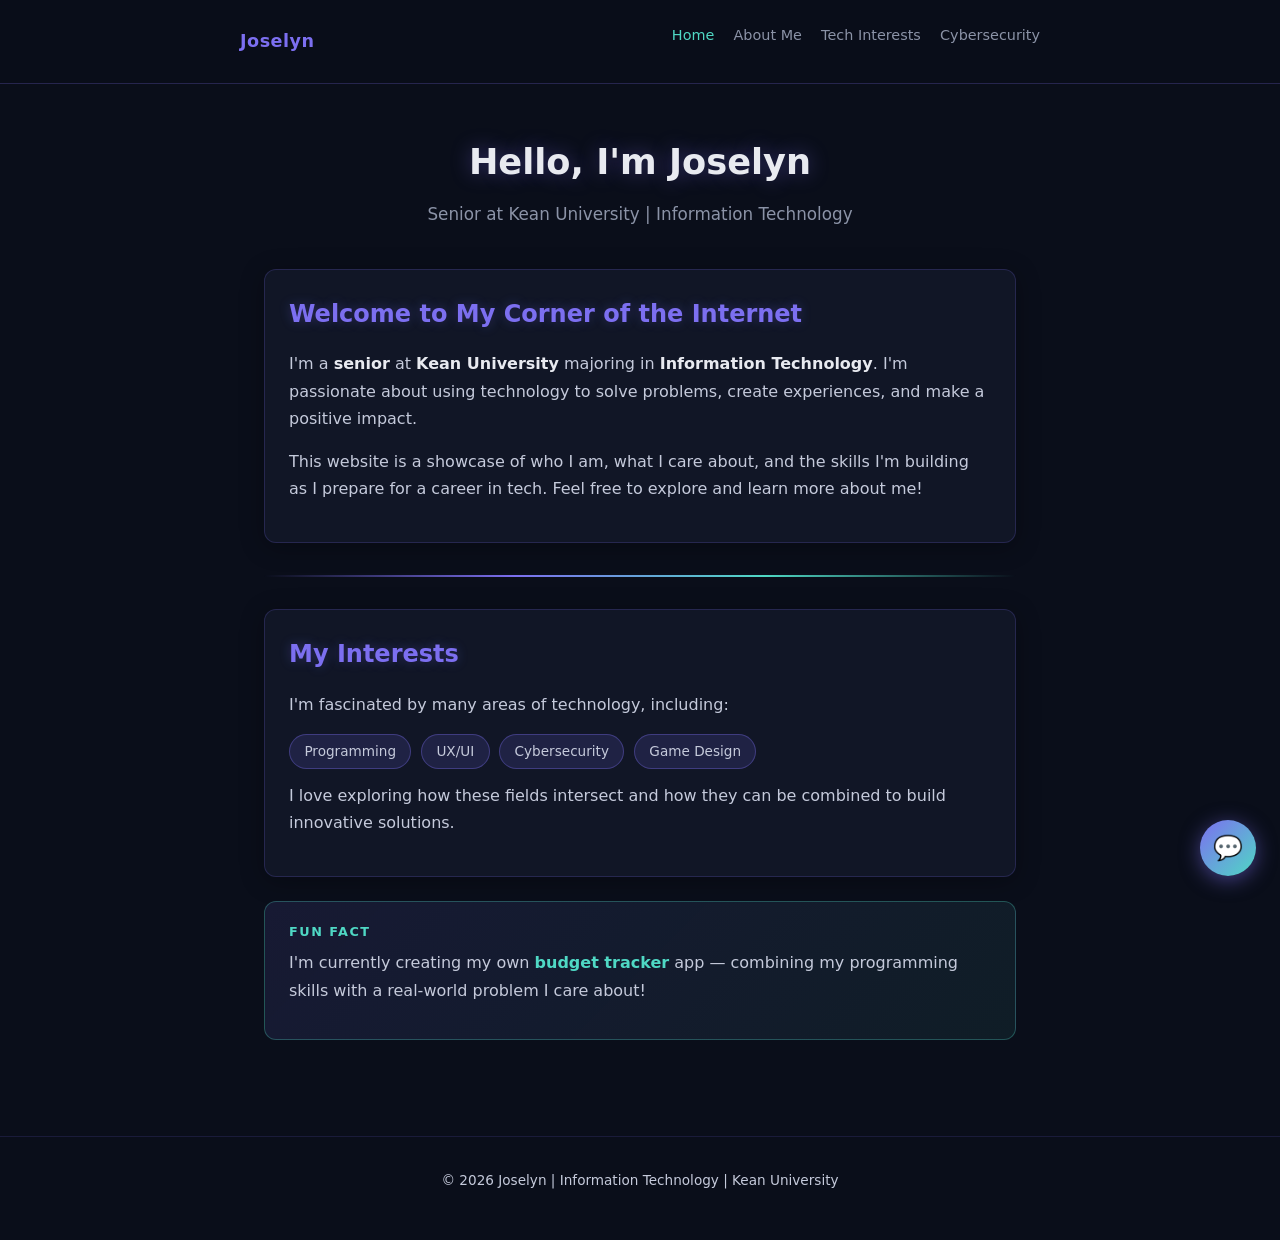
==== website/index.html @ 2ea2340b "Add cybersecurity website" ====
<!DOCTYPE html>
<html lang="en">
<head>
  <meta charset="UTF-8">
  <meta name="viewport" content="width=device-width, initial-scale=1.0">
  <title>Joselyn | Home</title>
  <link rel="stylesheet" href="styles.css">
</head>
<body>
  <div class="starfield"></div>

  <nav>
    <div class="nav-inner">
      <a href="index.html" class="nav-brand">Joselyn</a>
      <ul class="nav-links">
        <li><a href="index.html" class="active">Home</a></li>
        <li><a href="about.html">About Me</a></li>
        <li><a href="interests.html">Tech Interests</a></li>
        <li><a href="cybersecurity.html">Cybersecurity</a></li>
      </ul>
    </div>
  </nav>

  <main class="page-content">
    <div class="page-header">
      <h1>Hello, I'm Joselyn</h1>
      <p class="subtitle">Senior at Kean University | Information Technology</p>
    </div>

    <div class="card">
      <h2>Welcome to My Corner of the Internet</h2>
      <p>
        I'm a <strong>senior</strong> at <strong>Kean University</strong> majoring in
        <strong>Information Technology</strong>. I'm passionate about using technology
        to solve problems, create experiences, and make a positive impact.
      </p>
      <p>
        This website is a showcase of who I am, what I care about, and the skills I'm
        building as I prepare for a career in tech. Feel free to explore and learn more
        about me!
      </p>
    </div>

    <hr class="divider">

    <div class="card">
      <h2>My Interests</h2>
      <p>I'm fascinated by many areas of technology, including:</p>
      <ul class="tag-list">
        <li>Programming</li>
        <li>UX/UI</li>
        <li>Cybersecurity</li>
        <li>Game Design</li>
      </ul>
      <p>
        I love exploring how these fields intersect and how they can be combined to
        build innovative solutions.
      </p>
    </div>

    <div class="fun-fact">
      <div class="label">Fun Fact</div>
      <p>I'm currently creating my own <strong class="accent">budget tracker</strong> app — combining my programming skills with a real-world problem I care about!</p>
    </div>
  </main>

  <footer>
    <p>&copy; 2026 Joselyn | Information Technology | Kean University</p>
  </footer>

  <!-- Chatbox -->
  <button class="chatbox-toggle" aria-label="Open chat">💬</button>
  <div class="chatbox-panel">
    <div class="chatbox-header">
      <h3>Mission Comms</h3>
      <button class="chatbox-close" aria-label="Close chat">&times;</button>
    </div>
    <div class="chatbox-messages"></div>
    <div class="chatbox-input-area">
      <input type="text" class="chatbox-input" placeholder="Ask me something...">
      <button class="chatbox-send">Send</button>
    </div>
  </div>

  <script src="script.js"></script>
</body>
</html>
---- website/styles.css ----
/* ============================================
   Joselyn's Personal Website — Space Theme
   ============================================ */

/* --- Reset & Base --- */
*,
*::before,
*::after {
  margin: 0;
  padding: 0;
  box-sizing: border-box;
}

html {
  scroll-behavior: smooth;
}

body {
  font-family: 'Segoe UI', system-ui, -apple-system, sans-serif;
  background-color: #0a0e1a;
  color: #e8eaf0;
  line-height: 1.7;
  min-height: 100vh;
  overflow-x: hidden;
}

/* --- Starfield Background --- */
.starfield {
  position: fixed;
  top: 0;
  left: 0;
  width: 100%;
  height: 100%;
  pointer-events: none;
  z-index: 0;
}

.star {
  position: absolute;
  background: #fff;
  border-radius: 50%;
  animation: twinkle var(--duration) ease-in-out infinite;
  opacity: 0;
}

@keyframes twinkle {
  0%, 100% { opacity: 0; }
  50% { opacity: var(--opacity); }
}

/* --- Main Content Wrapper --- */
.page-content {
  position: relative;
  z-index: 1;
  max-width: 800px;
  margin: 0 auto;
  padding: 2rem 1.5rem 6rem;
}

/* --- Navigation --- */
nav {
  position: sticky;
  top: 0;
  z-index: 100;
  background: rgba(10, 14, 26, 0.92);
  backdrop-filter: blur(12px);
  border-bottom: 1px solid rgba(124, 111, 240, 0.25);
  padding: 0.8rem 1.5rem;
}

nav .nav-inner {
  max-width: 800px;
  margin: 0 auto;
  display: flex;
  align-items: center;
  justify-content: space-between;
  flex-wrap: wrap;
  gap: 0.5rem;
}

nav .nav-brand {
  font-weight: 700;
  font-size: 1.1rem;
  color: #7c6ff0;
  text-decoration: none;
  letter-spacing: 0.5px;
}

nav .nav-links {
  display: flex;
  gap: 1.2rem;
  list-style: none;
  flex-wrap: wrap;
}

nav .nav-links a {
  color: #8b93a7;
  text-decoration: none;
  font-size: 0.9rem;
  transition: color 0.2s ease;
}

nav .nav-links a:hover,
nav .nav-links a.active {
  color: #4fd8c4;
}

/* --- Headings --- */
h1 {
  font-size: 2.2rem;
  font-weight: 700;
  margin-bottom: 0.5rem;
  color: #e8eaf0;
  text-shadow: 0 0 20px rgba(124, 111, 240, 0.4);
}

h2 {
  font-size: 1.5rem;
  font-weight: 600;
  margin-bottom: 1rem;
  color: #7c6ff0;
  text-shadow: 0 0 12px rgba(124, 111, 240, 0.3);
}

h3 {
  font-size: 1.15rem;
  font-weight: 600;
  margin-bottom: 0.5rem;
  color: #4fd8c4;
}

/* --- Section Cards --- */
.card {
  background: rgba(20, 27, 45, 0.7);
  border: 1px solid rgba(124, 111, 240, 0.2);
  border-radius: 12px;
  padding: 1.5rem;
  margin-bottom: 1.5rem;
  box-shadow: 0 4px 24px rgba(0, 0, 0, 0.3);
  transition: border-color 0.3s ease, box-shadow 0.3s ease;
}

.card:hover {
  border-color: rgba(124, 111, 240, 0.45);
  box-shadow: 0 4px 32px rgba(124, 111, 240, 0.12);
}

/* --- Accent Divider --- */
.divider {
  height: 2px;
  background: linear-gradient(90deg, transparent, #7c6ff0, #4fd8c4, transparent);
  border: none;
  margin: 2rem 0;
}

/* --- Paragraphs & Text --- */
p {
  margin-bottom: 1rem;
  color: #c5cadb;
}

strong {
  color: #e8eaf0;
}

.accent {
  color: #4fd8c4;
}

.muted {
  color: #8b93a7;
}

/* --- Lists --- */
ul, ol {
  margin: 0.5rem 0 1rem 1.5rem;
  color: #c5cadb;
}

li {
  margin-bottom: 0.4rem;
}

li::marker {
  color: #7c6ff0;
}

/* --- Interest Tags --- */
.tag-list {
  display: flex;
  flex-wrap: wrap;
  gap: 0.6rem;
  list-style: none;
  margin: 0.8rem 0;
}

.tag-list li {
  background: rgba(124, 111, 240, 0.15);
  border: 1px solid rgba(124, 111, 240, 0.35);
  border-radius: 20px;
  padding: 0.3rem 0.9rem;
  font-size: 0.85rem;
  color: #c5cadb;
  margin: 0;
}

/* --- Q&A Blocks --- */
.qa-block {
  margin-bottom: 1.5rem;
}

.qa-block .question {
  font-weight: 600;
  color: #4fd8c4;
  margin-bottom: 0.4rem;
  font-size: 1.05rem;
}

.qa-block .answer {
  color: #c5cadb;
  padding-left: 1rem;
  border-left: 3px solid rgba(124, 111, 240, 0.4);
}

/* --- Fun Fact Highlight --- */
.fun-fact {
  background: linear-gradient(135deg, rgba(124, 111, 240, 0.12), rgba(79, 216, 196, 0.08));
  border: 1px solid rgba(79, 216, 196, 0.3);
  border-radius: 12px;
  padding: 1.2rem 1.5rem;
  margin-top: 1.5rem;
}

.fun-fact .label {
  font-size: 0.8rem;
  text-transform: uppercase;
  letter-spacing: 1.5px;
  color: #4fd8c4;
  margin-bottom: 0.4rem;
  font-weight: 600;
}

/* --- Page Header --- */
.page-header {
  text-align: center;
  margin-bottom: 2.5rem;
  padding-top: 1rem;
}

.page-header .subtitle {
  color: #8b93a7;
  font-size: 1.05rem;
}

/* --- Footer --- */
footer {
  position: relative;
  z-index: 1;
  text-align: center;
  padding: 2rem 1rem;
  color: #8b93a7;
  font-size: 0.85rem;
  border-top: 1px solid rgba(124, 111, 240, 0.15);
}

/* --- Chatbox --- */
.chatbox-toggle {
  position: fixed;
  bottom: 1.5rem;
  right: 1.5rem;
  z-index: 200;
  width: 56px;
  height: 56px;
  border-radius: 50%;
  border: none;
  background: linear-gradient(135deg, #7c6ff0, #4fd8c4);
  color: #fff;
  font-size: 1.5rem;
  cursor: pointer;
  box-shadow: 0 4px 20px rgba(124, 111, 240, 0.5);
  transition: transform 0.2s ease, box-shadow 0.2s ease;
  display: flex;
  align-items: center;
  justify-content: center;
}

.chatbox-toggle:hover {
  transform: scale(1.08);
  box-shadow: 0 6px 28px rgba(124, 111, 240, 0.7);
}

.chatbox-panel {
  position: fixed;
  bottom: 5.5rem;
  right: 1.5rem;
  z-index: 200;
  width: 340px;
  max-width: calc(100vw - 3rem);
  height: 420px;
  max-height: calc(100vh - 8rem);
  background: rgba(20, 27, 45, 0.97);
  border: 1px solid rgba(124, 111, 240, 0.35);
  border-radius: 16px;
  box-shadow: 0 8px 40px rgba(0, 0, 0, 0.6);
  display: flex;
  flex-direction: column;
  overflow: hidden;
  transform: translateY(20px);
  opacity: 0;
  pointer-events: none;
  transition: transform 0.3s ease, opacity 0.3s ease;
}

.chatbox-panel.open {
  transform: translateY(0);
  opacity: 1;
  pointer-events: all;
}

.chatbox-header {
  padding: 0.9rem 1.2rem;
  background: rgba(124, 111, 240, 0.12);
  border-bottom: 1px solid rgba(124, 111, 240, 0.25);
  display: flex;
  align-items: center;
  justify-content: space-between;
}

.chatbox-header h3 {
  margin: 0;
  font-size: 1rem;
  color: #4fd8c4;
}

.chatbox-close {
  background: none;
  border: none;
  color: #8b93a7;
  font-size: 1.3rem;
  cursor: pointer;
  padding: 0;
  line-height: 1;
  transition: color 0.2s;
}

.chatbox-close:hover {
  color: #e8eaf0;
}

.chatbox-messages {
  flex: 1;
  overflow-y: auto;
  padding: 1rem;
  display: flex;
  flex-direction: column;
  gap: 0.6rem;
}

.chatbox-messages::-webkit-scrollbar {
  width: 6px;
}

.chatbox-messages::-webkit-scrollbar-track {
  background: transparent;
}

.chatbox-messages::-webkit-scrollbar-thumb {
  background: rgba(124, 111, 240, 0.3);
  border-radius: 3px;
}

.chat-msg {
  max-width: 85%;
  padding: 0.6rem 0.9rem;
  border-radius: 12px;
  font-size: 0.88rem;
  line-height: 1.5;
  word-wrap: break-word;
}

.chat-msg.bot {
  background: rgba(124, 111, 240, 0.15);
  border: 1px solid rgba(124, 111, 240, 0.25);
  color: #d5d0f5;
  align-self: flex-start;
  border-bottom-left-radius: 4px;
}

.chat-msg.user {
  background: rgba(79, 216, 196, 0.12);
  border: 1px solid rgba(79, 216, 196, 0.25);
  color: #c5f0ea;
  align-self: flex-end;
  border-bottom-right-radius: 4px;
}

.chatbox-input-area {
  display: flex;
  border-top: 1px solid rgba(124, 111, 240, 0.2);
  padding: 0.7rem;
  gap: 0.5rem;
}

.chatbox-input {
  flex: 1;
  background: rgba(10, 14, 26, 0.6);
  border: 1px solid rgba(124, 111, 240, 0.25);
  border-radius: 8px;
  padding: 0.5rem 0.8rem;
  color: #e8eaf0;
  font-size: 0.88rem;
  outline: none;
  font-family: inherit;
}

.chatbox-input:focus {
  border-color: #4fd8c4;
}

.chatbox-input::placeholder {
  color: #8b93a7;
}

.chatbox-send {
  background: linear-gradient(135deg, #7c6ff0, #4fd8c4);
  border: none;
  border-radius: 8px;
  padding: 0.5rem 0.9rem;
  color: #fff;
  font-size: 0.85rem;
  cursor: pointer;
  transition: opacity 0.2s;
  font-weight: 600;
}

.chatbox-send:hover {
  opacity: 0.85;
}

/* --- Responsive --- */
@media (max-width: 600px) {
  h1 { font-size: 1.7rem; }
  h2 { font-size: 1.3rem; }

  nav .nav-inner {
    flex-direction: column;
    align-items: flex-start;
  }

  .chatbox-panel {
    width: calc(100vw - 2rem);
    right: 1rem;
    bottom: 5rem;
  }

  .page-content {
    padding: 1.5rem 1rem 5rem;
  }
}
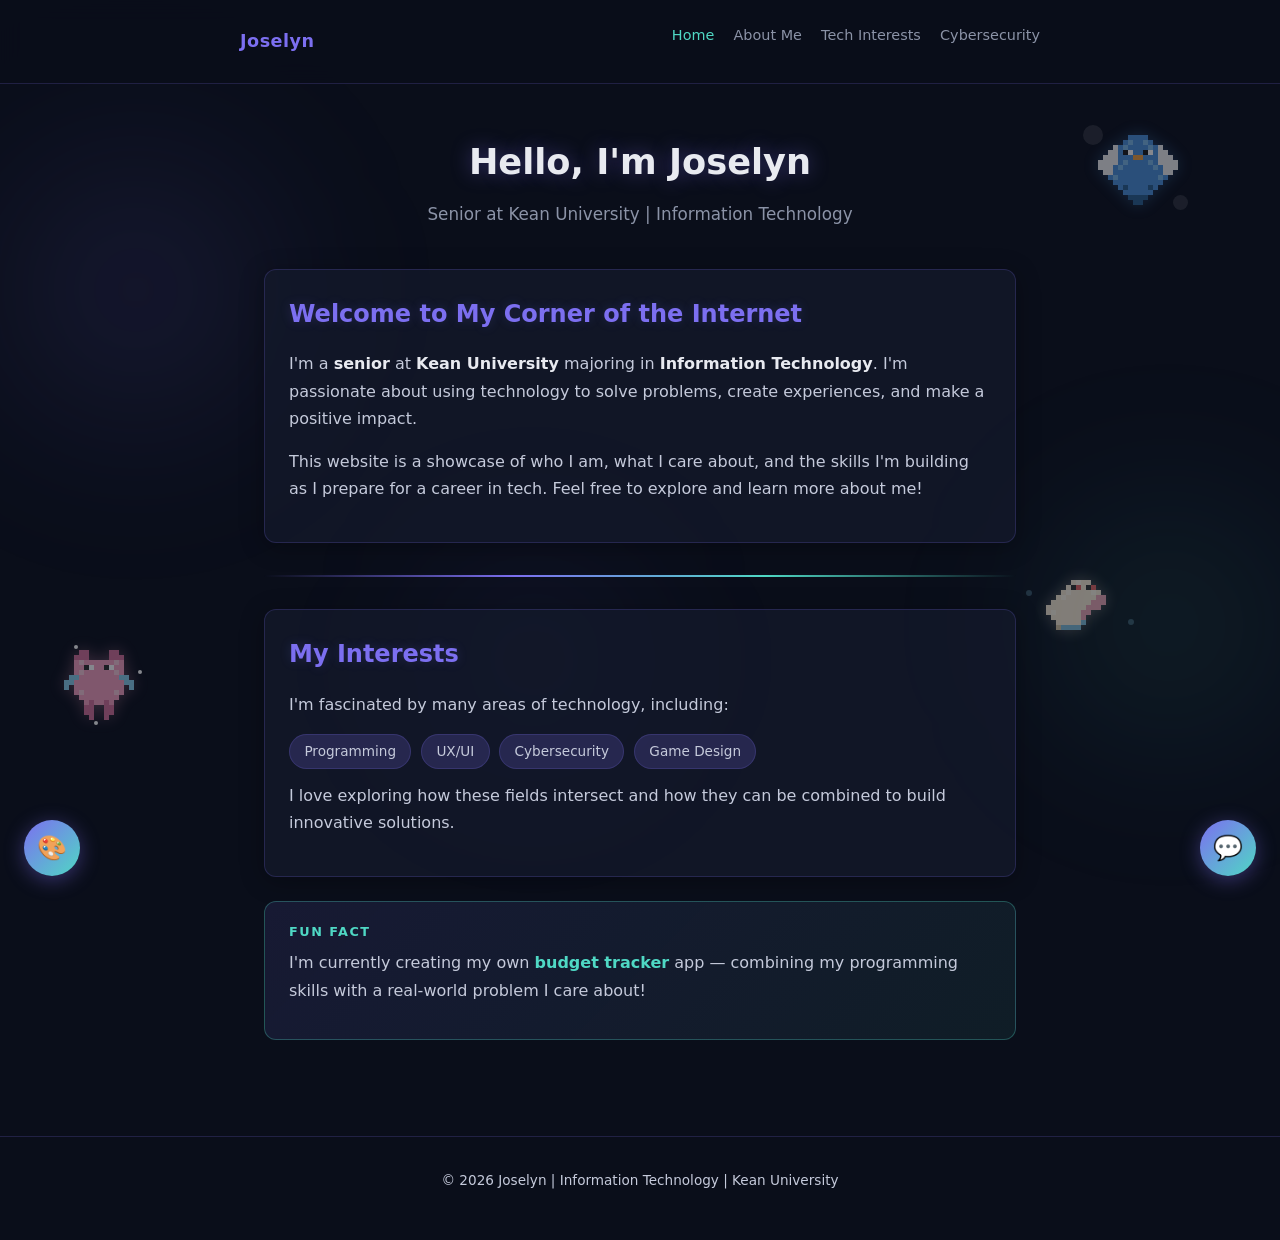
==== commit 593cfa89: "Update website design and organize project files" ====
--- a/website/index.html
+++ b/website/index.html
@@ -6,8 +6,186 @@
   <title>Joselyn | Home</title>
   <link rel="stylesheet" href="styles.css">
 </head>
-<body>
+<body data-theme="purple">
   <div class="starfield"></div>
+
+  <!-- Nebula clouds -->
+  <div class="nebula nebula-1"></div>
+  <div class="nebula nebula-2"></div>
+  <div class="nebula nebula-3"></div>
+
+  <!-- Pixel Pokemon -->
+  <div class="pokemon-container pokemon-altaria">
+    <svg viewBox="0 0 16 14" xmlns="http://www.w3.org/2000/svg">
+      <!-- Row 0: head top -->
+      <rect x="6" y="0" width="4" height="1" fill="#4A90D9"/>
+      <!-- Row 1: head -->
+      <rect x="5" y="1" width="6" height="1" fill="#4A90D9"/>
+      <rect x="6" y="1" width="1" height="1" fill="#7AB8E8"/>
+      <rect x="9" y="1" width="1" height="1" fill="#7AB8E8"/>
+      <!-- Row 2: head + cloud wings start -->
+      <rect x="4" y="2" width="8" height="1" fill="#4A90D9"/>
+      <rect x="5" y="2" width="1" height="1" fill="#7AB8E8"/>
+      <rect x="10" y="2" width="1" height="1" fill="#7AB8E8"/>
+      <rect x="3" y="2" width="1" height="1" fill="#F0F0F0"/>
+      <rect x="12" y="2" width="1" height="1" fill="#F0F0F0"/>
+      <!-- Row 3: eyes + cloud wings -->
+      <rect x="2" y="3" width="2" height="1" fill="#F0F0F0"/>
+      <rect x="4" y="3" width="8" height="1" fill="#4A90D9"/>
+      <rect x="5" y="3" width="1" height="1" fill="#1A1A1A"/>
+      <rect x="6" y="3" width="1" height="1" fill="#FFFFFF"/>
+      <rect x="9" y="3" width="1" height="1" fill="#1A1A1A"/>
+      <rect x="10" y="3" width="1" height="1" fill="#FFFFFF"/>
+      <rect x="12" y="3" width="2" height="1" fill="#F0F0F0"/>
+      <!-- Row 4: beak + cloud wings -->
+      <rect x="1" y="4" width="3" height="1" fill="#F0F0F0"/>
+      <rect x="4" y="4" width="8" height="1" fill="#4A90D9"/>
+      <rect x="7" y="4" width="2" height="1" fill="#F0A040"/>
+      <rect x="12" y="4" width="3" height="1" fill="#F0F0F0"/>
+      <!-- Row 5: cloud wings + body -->
+      <rect x="0" y="5" width="4" height="1" fill="#F0F0F0"/>
+      <rect x="4" y="5" width="8" height="1" fill="#4A90D9"/>
+      <rect x="5" y="5" width="1" height="1" fill="#7AB8E8"/>
+      <rect x="10" y="5" width="1" height="1" fill="#7AB8E8"/>
+      <rect x="12" y="5" width="4" height="1" fill="#F0F0F0"/>
+      <!-- Row 6: cloud wings + body -->
+      <rect x="0" y="6" width="3" height="1" fill="#F0F0F0"/>
+      <rect x="3" y="6" width="10" height="1" fill="#4A90D9"/>
+      <rect x="4" y="6" width="1" height="1" fill="#7AB8E8"/>
+      <rect x="11" y="6" width="1" height="1" fill="#7AB8E8"/>
+      <rect x="13" y="6" width="3" height="1" fill="#F0F0F0"/>
+      <!-- Row 7: cloud wings + body -->
+      <rect x="1" y="7" width="2" height="1" fill="#F0F0F0"/>
+      <rect x="3" y="7" width="10" height="1" fill="#4A90D9"/>
+      <rect x="13" y="7" width="2" height="1" fill="#F0F0F0"/>
+      <!-- Row 8: body -->
+      <rect x="2" y="8" width="12" height="1" fill="#4A90D9"/>
+      <rect x="3" y="8" width="1" height="1" fill="#7AB8E8"/>
+      <rect x="12" y="8" width="1" height="1" fill="#7AB8E8"/>
+      <!-- Row 9: body -->
+      <rect x="3" y="9" width="10" height="1" fill="#4A90D9"/>
+      <!-- Row 10: body -->
+      <rect x="4" y="10" width="8" height="1" fill="#4A90D9"/>
+      <rect x="5" y="10" width="1" height="1" fill="#2A6090"/>
+      <rect x="10" y="10" width="1" height="1" fill="#2A6090"/>
+      <!-- Row 11: tail -->
+      <rect x="5" y="11" width="6" height="1" fill="#4A90D9"/>
+      <!-- Row 12: tail -->
+      <rect x="6" y="12" width="4" height="1" fill="#2A6090"/>
+      <!-- Row 13: tail tip -->
+      <rect x="7" y="13" width="2" height="1" fill="#2A6090"/>
+    </svg>
+    <div class="cloud-puff cloud-puff-1"></div>
+    <div class="cloud-puff cloud-puff-2"></div>
+  </div>
+
+  <div class="pokemon-container pokemon-sylveon">
+    <svg viewBox="0 0 14 14" xmlns="http://www.w3.org/2000/svg">
+      <!-- Row 0: ears -->
+      <rect x="3" y="0" width="2" height="1" fill="#D4709A"/>
+      <rect x="9" y="0" width="2" height="1" fill="#D4709A"/>
+      <!-- Row 1: ears -->
+      <rect x="2" y="1" width="3" height="1" fill="#D4709A"/>
+      <rect x="9" y="1" width="3" height="1" fill="#D4709A"/>
+      <!-- Row 2: head -->
+      <rect x="2" y="2" width="10" height="1" fill="#F5A0C0"/>
+      <rect x="3" y="2" width="1" height="1" fill="#F8C8D8"/>
+      <rect x="10" y="2" width="1" height="1" fill="#F8C8D8"/>
+      <!-- Row 3: head + eyes -->
+      <rect x="2" y="3" width="10" height="1" fill="#F5A0C0"/>
+      <rect x="4" y="3" width="1" height="1" fill="#2F2F2F"/>
+      <rect x="5" y="3" width="1" height="1" fill="#FFFFFF"/>
+      <rect x="8" y="3" width="1" height="1" fill="#2F2F2F"/>
+      <rect x="9" y="3" width="1" height="1" fill="#FFFFFF"/>
+      <!-- Row 4: head -->
+      <rect x="2" y="4" width="10" height="1" fill="#F5A0C0"/>
+      <rect x="3" y="4" width="1" height="1" fill="#F8C8D8"/>
+      <rect x="10" y="4" width="1" height="1" fill="#F8C8D8"/>
+      <!-- Row 5: body + ribbon feelers -->
+      <rect x="1" y="5" width="2" height="1" fill="#87CEEB"/>
+      <rect x="3" y="5" width="8" height="1" fill="#F5A0C0"/>
+      <rect x="11" y="5" width="2" height="1" fill="#87CEEB"/>
+      <!-- Row 6: body + ribbon feelers -->
+      <rect x="0" y="6" width="2" height="1" fill="#87CEEB"/>
+      <rect x="2" y="6" width="10" height="1" fill="#F5A0C0"/>
+      <rect x="12" y="6" width="2" height="1" fill="#87CEEB"/>
+      <!-- Row 7: body + ribbon feelers -->
+      <rect x="0" y="7" width="1" height="1" fill="#87CEEB"/>
+      <rect x="2" y="7" width="10" height="1" fill="#F5A0C0"/>
+      <rect x="13" y="7" width="1" height="1" fill="#87CEEB"/>
+      <!-- Row 8: body -->
+      <rect x="2" y="8" width="10" height="1" fill="#F5A0C0"/>
+      <rect x="3" y="8" width="1" height="1" fill="#F8C8D8"/>
+      <rect x="10" y="8" width="1" height="1" fill="#F8C8D8"/>
+      <!-- Row 9: body -->
+      <rect x="3" y="9" width="8" height="1" fill="#F5A0C0"/>
+      <!-- Row 10: body -->
+      <rect x="4" y="10" width="6" height="1" fill="#F5A0C0"/>
+      <rect x="5" y="10" width="1" height="1" fill="#D4709A"/>
+      <rect x="8" y="10" width="1" height="1" fill="#D4709A"/>
+      <!-- Row 11: feet -->
+      <rect x="4" y="11" width="2" height="1" fill="#D4709A"/>
+      <rect x="8" y="11" width="2" height="1" fill="#D4709A"/>
+      <!-- Row 12: feet -->
+      <rect x="4" y="12" width="2" height="1" fill="#D4709A"/>
+      <rect x="8" y="12" width="2" height="1" fill="#D4709A"/>
+      <!-- Row 13: feet -->
+      <rect x="5" y="13" width="1" height="1" fill="#D4709A"/>
+      <rect x="8" y="13" width="1" height="1" fill="#D4709A"/>
+    </svg>
+    <div class="sparkle sparkle-1"></div>
+    <div class="sparkle sparkle-2"></div>
+    <div class="sparkle sparkle-3"></div>
+  </div>
+
+  <div class="pokemon-container pokemon-milotic">
+    <svg viewBox="0 0 18 10" xmlns="http://www.w3.org/2000/svg">
+      <!-- Row 0: head -->
+      <rect x="7" y="0" width="4" height="1" fill="#F5E6D0"/>
+      <rect x="8" y="0" width="1" height="1" fill="#FAF0E0"/>
+      <!-- Row 1: head + eyes -->
+      <rect x="6" y="1" width="6" height="1" fill="#F5E6D0"/>
+      <rect x="7" y="1" width="1" height="1" fill="#2F2F2F"/>
+      <rect x="8" y="1" width="1" height="1" fill="#E06060"/>
+      <rect x="10" y="1" width="1" height="1" fill="#2F2F2F"/>
+      <rect x="11" y="1" width="1" height="1" fill="#E06060"/>
+      <!-- Row 2: head -->
+      <rect x="5" y="2" width="8" height="1" fill="#F5E6D0"/>
+      <rect x="6" y="2" width="1" height="1" fill="#FAF0E0"/>
+      <rect x="11" y="2" width="1" height="1" fill="#FAF0E0"/>
+      <!-- Row 3: body + fins -->
+      <rect x="4" y="3" width="8" height="1" fill="#F5E6D0"/>
+      <rect x="12" y="3" width="2" height="1" fill="#E8A0B0"/>
+      <rect x="5" y="3" width="1" height="1" fill="#FAF0E0"/>
+      <!-- Row 4: body + fins -->
+      <rect x="3" y="4" width="8" height="1" fill="#F5E6D0"/>
+      <rect x="11" y="4" width="2" height="1" fill="#E8A0B0"/>
+      <rect x="13" y="4" width="1" height="1" fill="#E8A0B0"/>
+      <!-- Row 5: body + fins -->
+      <rect x="2" y="5" width="8" height="1" fill="#F5E6D0"/>
+      <rect x="10" y="5" width="2" height="1" fill="#E8A0B0"/>
+      <rect x="12" y="5" width="1" height="1" fill="#E8A0B0"/>
+      <!-- Row 6: body -->
+      <rect x="2" y="6" width="7" height="1" fill="#F5E6D0"/>
+      <rect x="9" y="6" width="2" height="1" fill="#E8A0B0"/>
+      <rect x="3" y="6" width="1" height="1" fill="#FAF0E0"/>
+      <!-- Row 7: body -->
+      <rect x="3" y="7" width="6" height="1" fill="#F5E6D0"/>
+      <rect x="9" y="7" width="1" height="1" fill="#E8A0B0"/>
+      <!-- Row 8: tail -->
+      <rect x="4" y="8" width="5" height="1" fill="#F5E6D0"/>
+      <rect x="9" y="8" width="1" height="1" fill="#7EB8D4"/>
+      <!-- Row 9: tail tip -->
+      <rect x="5" y="9" width="4" height="1" fill="#7EB8D4"/>
+      <rect x="4" y="9" width="1" height="1" fill="#D4C0A0"/>
+    </svg>
+    <div class="shimmer shimmer-1"></div>
+    <div class="shimmer shimmer-2"></div>
+  </div>
+
+  <!-- Shooting stars -->
+  <div class="shooting-star shooting-star-1"></div>
+  <div class="shooting-star shooting-star-2"></div>
 
   <nav>
     <div class="nav-inner">
@@ -68,6 +246,23 @@
     <p>&copy; 2026 Joselyn | Information Technology | Kean University</p>
   </footer>
 
+  <!-- Theme Switcher -->
+  <button class="theme-toggle" aria-label="Change theme">🎨</button>
+  <div class="theme-panel">
+    <button class="theme-option active" data-theme="purple" aria-label="Purple Galaxy">
+      <span class="theme-preview purple"></span>
+      Purple Galaxy
+    </button>
+    <button class="theme-option" data-theme="pink" aria-label="Pink Galaxy">
+      <span class="theme-preview pink"></span>
+      Pink Galaxy
+    </button>
+    <button class="theme-option" data-theme="blue" aria-label="Blue Galaxy">
+      <span class="theme-preview blue"></span>
+      Blue Galaxy
+    </button>
+  </div>
+
   <!-- Chatbox -->
   <button class="chatbox-toggle" aria-label="Open chat">💬</button>
   <div class="chatbox-panel">
--- a/website/styles.css
+++ b/website/styles.css
@@ -1,6 +1,104 @@
 /* ============================================
    Joselyn's Personal Website — Space Theme
    ============================================ */
+
+/* --- Theme Variables --- */
+:root,
+body[data-theme="purple"] {
+  --bg: #0a0e1a;
+  --bg-nav: rgba(10, 14, 26, 0.92);
+  --bg-card: rgba(20, 27, 45, 0.7);
+  --accent1: #7c6ff0;
+  --accent2: #4fd8c4;
+  --text: #e8eaf0;
+  --text-muted: #8b93a7;
+  --text-body: #c5cadb;
+  --border: rgba(124, 111, 240, 0.2);
+  --border-hover: rgba(124, 111, 240, 0.45);
+  --nebula1: rgba(124, 111, 240, 0.15);
+  --nebula2: rgba(79, 216, 196, 0.12);
+  --nebula3: rgba(124, 111, 240, 0.1);
+  --glow: rgba(124, 111, 240, 0.4);
+  --glow-soft: rgba(124, 111, 240, 0.2);
+  --glow-faint: rgba(124, 111, 240, 0.1);
+  --glow2: rgba(79, 216, 196, 0.3);
+  --glow2-soft: rgba(79, 216, 196, 0.15);
+  --glow2-faint: rgba(79, 216, 196, 0.08);
+  --shadow: rgba(0, 0, 0, 0.3);
+  --shadow-lg: rgba(0, 0, 0, 0.6);
+  --cloud-puff: rgba(240, 240, 240, 0.15);
+  --shimmer: rgba(126, 184, 212, 0.4);
+  --altaria-glow: rgba(74, 144, 217, 0.4);
+  --sylveon-glow: rgba(245, 160, 192, 0.4);
+  --milotic-glow: rgba(245, 230, 208, 0.35);
+  --fun-fact-bg: rgba(124, 111, 240, 0.12);
+  --fun-fact-border: rgba(79, 216, 196, 0.3);
+  --input-bg: rgba(10, 14, 26, 0.6);
+}
+
+body[data-theme="pink"] {
+  --bg: #1a0a14;
+  --bg-nav: rgba(26, 10, 20, 0.92);
+  --bg-card: rgba(45, 20, 35, 0.7);
+  --accent1: #f5a0c0;
+  --accent2: #c0a0f0;
+  --text: #f0e8f0;
+  --text-muted: #a08090;
+  --text-body: #d0b8c8;
+  --border: rgba(245, 160, 192, 0.2);
+  --border-hover: rgba(245, 160, 192, 0.45);
+  --nebula1: rgba(245, 160, 192, 0.15);
+  --nebula2: rgba(192, 160, 240, 0.12);
+  --nebula3: rgba(245, 160, 192, 0.1);
+  --glow: rgba(245, 160, 192, 0.4);
+  --glow-soft: rgba(245, 160, 192, 0.2);
+  --glow-faint: rgba(245, 160, 192, 0.1);
+  --glow2: rgba(192, 160, 240, 0.3);
+  --glow2-soft: rgba(192, 160, 240, 0.15);
+  --glow2-faint: rgba(192, 160, 240, 0.08);
+  --shadow: rgba(0, 0, 0, 0.3);
+  --shadow-lg: rgba(0, 0, 0, 0.6);
+  --cloud-puff: rgba(240, 240, 240, 0.15);
+  --shimmer: rgba(126, 184, 212, 0.4);
+  --altaria-glow: rgba(74, 144, 217, 0.4);
+  --sylveon-glow: rgba(245, 160, 192, 0.4);
+  --milotic-glow: rgba(245, 230, 208, 0.35);
+  --fun-fact-bg: rgba(245, 160, 192, 0.12);
+  --fun-fact-border: rgba(192, 160, 240, 0.3);
+  --input-bg: rgba(26, 10, 20, 0.6);
+}
+
+body[data-theme="blue"] {
+  --bg: #0a1420;
+  --bg-nav: rgba(10, 20, 32, 0.92);
+  --bg-card: rgba(15, 30, 50, 0.7);
+  --accent1: #4a90d9;
+  --accent2: #4fd8e8;
+  --text: #e8f0f0;
+  --text-muted: #7090a0;
+  --text-body: #b0c8d8;
+  --border: rgba(74, 144, 217, 0.2);
+  --border-hover: rgba(74, 144, 217, 0.45);
+  --nebula1: rgba(74, 144, 217, 0.15);
+  --nebula2: rgba(79, 216, 232, 0.12);
+  --nebula3: rgba(74, 144, 217, 0.1);
+  --glow: rgba(74, 144, 217, 0.4);
+  --glow-soft: rgba(74, 144, 217, 0.2);
+  --glow-faint: rgba(74, 144, 217, 0.1);
+  --glow2: rgba(79, 216, 232, 0.3);
+  --glow2-soft: rgba(79, 216, 232, 0.15);
+  --glow2-faint: rgba(79, 216, 232, 0.08);
+  --shadow: rgba(0, 0, 0, 0.3);
+  --shadow-lg: rgba(0, 0, 0, 0.6);
+  --cloud-puff: rgba(240, 240, 240, 0.15);
+  --shimmer: rgba(126, 184, 212, 0.4);
+  --altaria-glow: rgba(74, 144, 217, 0.4);
+  --sylveon-glow: rgba(245, 160, 192, 0.4);
+  --milotic-glow: rgba(245, 230, 208, 0.35);
+  --fun-fact-bg: rgba(74, 144, 217, 0.12);
+  --fun-fact-border: rgba(79, 216, 232, 0.3);
+  --input-bg: rgba(10, 20, 32, 0.6);
+}
 
 /* --- Reset & Base --- */
 *,
@@ -17,11 +115,12 @@
 
 body {
   font-family: 'Segoe UI', system-ui, -apple-system, sans-serif;
-  background-color: #0a0e1a;
-  color: #e8eaf0;
+  background-color: var(--bg);
+  color: var(--text);
   line-height: 1.7;
   min-height: 100vh;
   overflow-x: hidden;
+  transition: background-color 0.5s ease, color 0.5s ease;
 }
 
 /* --- Starfield Background --- */
@@ -62,10 +161,11 @@
   position: sticky;
   top: 0;
   z-index: 100;
-  background: rgba(10, 14, 26, 0.92);
+  background: var(--bg-nav);
   backdrop-filter: blur(12px);
-  border-bottom: 1px solid rgba(124, 111, 240, 0.25);
+  border-bottom: 1px solid var(--border);
   padding: 0.8rem 1.5rem;
+  transition: background-color 0.5s ease, border-color 0.5s ease;
 }
 
 nav .nav-inner {
@@ -81,9 +181,10 @@
 nav .nav-brand {
   font-weight: 700;
   font-size: 1.1rem;
-  color: #7c6ff0;
+  color: var(--accent1);
   text-decoration: none;
   letter-spacing: 0.5px;
+  transition: color 0.5s ease;
 }
 
 nav .nav-links {
@@ -94,7 +195,7 @@
 }
 
 nav .nav-links a {
-  color: #8b93a7;
+  color: var(--text-muted);
   text-decoration: none;
   font-size: 0.9rem;
   transition: color 0.2s ease;
@@ -102,7 +203,7 @@
 
 nav .nav-links a:hover,
 nav .nav-links a.active {
-  color: #4fd8c4;
+  color: var(--accent2);
 }
 
 /* --- Headings --- */
@@ -110,71 +211,76 @@
   font-size: 2.2rem;
   font-weight: 700;
   margin-bottom: 0.5rem;
-  color: #e8eaf0;
-  text-shadow: 0 0 20px rgba(124, 111, 240, 0.4);
+  color: var(--text);
+  text-shadow: 0 0 20px var(--glow);
+  transition: color 0.5s ease, text-shadow 0.5s ease;
 }
 
 h2 {
   font-size: 1.5rem;
   font-weight: 600;
   margin-bottom: 1rem;
-  color: #7c6ff0;
-  text-shadow: 0 0 12px rgba(124, 111, 240, 0.3);
+  color: var(--accent1);
+  text-shadow: 0 0 12px var(--glow-soft);
+  transition: color 0.5s ease, text-shadow 0.5s ease;
 }
 
 h3 {
   font-size: 1.15rem;
   font-weight: 600;
   margin-bottom: 0.5rem;
-  color: #4fd8c4;
+  color: var(--accent2);
+  transition: color 0.5s ease;
 }
 
 /* --- Section Cards --- */
 .card {
-  background: rgba(20, 27, 45, 0.7);
-  border: 1px solid rgba(124, 111, 240, 0.2);
+  background: var(--bg-card);
+  border: 1px solid var(--border);
   border-radius: 12px;
   padding: 1.5rem;
   margin-bottom: 1.5rem;
-  box-shadow: 0 4px 24px rgba(0, 0, 0, 0.3);
-  transition: border-color 0.3s ease, box-shadow 0.3s ease;
+  box-shadow: 0 4px 24px var(--shadow);
+  transition: border-color 0.3s ease, box-shadow 0.3s ease, background-color 0.5s ease;
 }
 
 .card:hover {
-  border-color: rgba(124, 111, 240, 0.45);
-  box-shadow: 0 4px 32px rgba(124, 111, 240, 0.12);
+  border-color: var(--border-hover);
+  box-shadow: 0 4px 32px var(--glow-faint);
 }
 
 /* --- Accent Divider --- */
 .divider {
   height: 2px;
-  background: linear-gradient(90deg, transparent, #7c6ff0, #4fd8c4, transparent);
+  background: linear-gradient(90deg, transparent, var(--accent1), var(--accent2), transparent);
   border: none;
   margin: 2rem 0;
+  transition: background 0.5s ease;
 }
 
 /* --- Paragraphs & Text --- */
 p {
   margin-bottom: 1rem;
-  color: #c5cadb;
+  color: var(--text-body);
+  transition: color 0.5s ease;
 }
 
 strong {
-  color: #e8eaf0;
+  color: var(--text);
 }
 
 .accent {
-  color: #4fd8c4;
+  color: var(--accent2);
 }
 
 .muted {
-  color: #8b93a7;
+  color: var(--text-muted);
 }
 
 /* --- Lists --- */
 ul, ol {
   margin: 0.5rem 0 1rem 1.5rem;
-  color: #c5cadb;
+  color: var(--text-body);
 }
 
 li {
@@ -182,7 +288,7 @@
 }
 
 li::marker {
-  color: #7c6ff0;
+  color: var(--accent1);
 }
 
 /* --- Interest Tags --- */
@@ -195,12 +301,12 @@
 }
 
 .tag-list li {
-  background: rgba(124, 111, 240, 0.15);
-  border: 1px solid rgba(124, 111, 240, 0.35);
+  background: var(--glow-soft);
+  border: 1px solid var(--border);
   border-radius: 20px;
   padding: 0.3rem 0.9rem;
   font-size: 0.85rem;
-  color: #c5cadb;
+  color: var(--text-body);
   margin: 0;
 }
 
@@ -211,31 +317,32 @@
 
 .qa-block .question {
   font-weight: 600;
-  color: #4fd8c4;
+  color: var(--accent2);
   margin-bottom: 0.4rem;
   font-size: 1.05rem;
 }
 
 .qa-block .answer {
-  color: #c5cadb;
+  color: var(--text-body);
   padding-left: 1rem;
-  border-left: 3px solid rgba(124, 111, 240, 0.4);
+  border-left: 3px solid var(--glow-soft);
 }
 
 /* --- Fun Fact Highlight --- */
 .fun-fact {
-  background: linear-gradient(135deg, rgba(124, 111, 240, 0.12), rgba(79, 216, 196, 0.08));
-  border: 1px solid rgba(79, 216, 196, 0.3);
+  background: linear-gradient(135deg, var(--fun-fact-bg), var(--glow2-faint));
+  border: 1px solid var(--fun-fact-border);
   border-radius: 12px;
   padding: 1.2rem 1.5rem;
   margin-top: 1.5rem;
+  transition: background 0.5s ease, border-color 0.5s ease;
 }
 
 .fun-fact .label {
   font-size: 0.8rem;
   text-transform: uppercase;
   letter-spacing: 1.5px;
-  color: #4fd8c4;
+  color: var(--accent2);
   margin-bottom: 0.4rem;
   font-weight: 600;
 }
@@ -248,7 +355,7 @@
 }
 
 .page-header .subtitle {
-  color: #8b93a7;
+  color: var(--text-muted);
   font-size: 1.05rem;
 }
 
@@ -258,9 +365,10 @@
   z-index: 1;
   text-align: center;
   padding: 2rem 1rem;
-  color: #8b93a7;
+  color: var(--text-muted);
   font-size: 0.85rem;
-  border-top: 1px solid rgba(124, 111, 240, 0.15);
+  border-top: 1px solid var(--border);
+  transition: color 0.5s ease, border-color 0.5s ease;
 }
 
 /* --- Chatbox --- */
@@ -273,12 +381,12 @@
   height: 56px;
   border-radius: 50%;
   border: none;
-  background: linear-gradient(135deg, #7c6ff0, #4fd8c4);
+  background: linear-gradient(135deg, var(--accent1), var(--accent2));
   color: #fff;
   font-size: 1.5rem;
   cursor: pointer;
-  box-shadow: 0 4px 20px rgba(124, 111, 240, 0.5);
-  transition: transform 0.2s ease, box-shadow 0.2s ease;
+  box-shadow: 0 4px 20px var(--glow);
+  transition: transform 0.2s ease, box-shadow 0.2s ease, background 0.5s ease;
   display: flex;
   align-items: center;
   justify-content: center;
@@ -286,7 +394,7 @@
 
 .chatbox-toggle:hover {
   transform: scale(1.08);
-  box-shadow: 0 6px 28px rgba(124, 111, 240, 0.7);
+  box-shadow: 0 6px 28px var(--glow);
 }
 
 .chatbox-panel {
@@ -298,17 +406,17 @@
   max-width: calc(100vw - 3rem);
   height: 420px;
   max-height: calc(100vh - 8rem);
-  background: rgba(20, 27, 45, 0.97);
-  border: 1px solid rgba(124, 111, 240, 0.35);
+  background: var(--bg-card);
+  border: 1px solid var(--border);
   border-radius: 16px;
-  box-shadow: 0 8px 40px rgba(0, 0, 0, 0.6);
+  box-shadow: 0 8px 40px var(--shadow-lg);
   display: flex;
   flex-direction: column;
   overflow: hidden;
   transform: translateY(20px);
   opacity: 0;
   pointer-events: none;
-  transition: transform 0.3s ease, opacity 0.3s ease;
+  transition: transform 0.3s ease, opacity 0.3s ease, background-color 0.5s ease, border-color 0.5s ease;
 }
 
 .chatbox-panel.open {
@@ -319,23 +427,24 @@
 
 .chatbox-header {
   padding: 0.9rem 1.2rem;
-  background: rgba(124, 111, 240, 0.12);
-  border-bottom: 1px solid rgba(124, 111, 240, 0.25);
+  background: var(--glow-soft);
+  border-bottom: 1px solid var(--border);
   display: flex;
   align-items: center;
   justify-content: space-between;
+  transition: background-color 0.5s ease, border-color 0.5s ease;
 }
 
 .chatbox-header h3 {
   margin: 0;
   font-size: 1rem;
-  color: #4fd8c4;
+  color: var(--accent2);
 }
 
 .chatbox-close {
   background: none;
   border: none;
-  color: #8b93a7;
+  color: var(--text-muted);
   font-size: 1.3rem;
   cursor: pointer;
   padding: 0;
@@ -344,7 +453,7 @@
 }
 
 .chatbox-close:hover {
-  color: #e8eaf0;
+  color: var(--text);
 }
 
 .chatbox-messages {
@@ -365,7 +474,7 @@
 }
 
 .chatbox-messages::-webkit-scrollbar-thumb {
-  background: rgba(124, 111, 240, 0.3);
+  background: var(--glow-soft);
   border-radius: 3px;
 }
 
@@ -379,62 +488,157 @@
 }
 
 .chat-msg.bot {
-  background: rgba(124, 111, 240, 0.15);
-  border: 1px solid rgba(124, 111, 240, 0.25);
-  color: #d5d0f5;
+  background: var(--glow-soft);
+  border: 1px solid var(--border);
+  color: var(--text-body);
   align-self: flex-start;
   border-bottom-left-radius: 4px;
 }
 
 .chat-msg.user {
-  background: rgba(79, 216, 196, 0.12);
-  border: 1px solid rgba(79, 216, 196, 0.25);
-  color: #c5f0ea;
+  background: var(--glow2-soft);
+  border: 1px solid var(--glow2-soft);
+  color: var(--text-body);
   align-self: flex-end;
   border-bottom-right-radius: 4px;
 }
 
 .chatbox-input-area {
   display: flex;
-  border-top: 1px solid rgba(124, 111, 240, 0.2);
+  border-top: 1px solid var(--border);
   padding: 0.7rem;
   gap: 0.5rem;
+  transition: border-color 0.5s ease;
 }
 
 .chatbox-input {
   flex: 1;
-  background: rgba(10, 14, 26, 0.6);
-  border: 1px solid rgba(124, 111, 240, 0.25);
+  background: var(--input-bg);
+  border: 1px solid var(--border);
   border-radius: 8px;
   padding: 0.5rem 0.8rem;
-  color: #e8eaf0;
+  color: var(--text);
   font-size: 0.88rem;
   outline: none;
   font-family: inherit;
+  transition: border-color 0.2s, background-color 0.5s ease;
 }
 
 .chatbox-input:focus {
-  border-color: #4fd8c4;
+  border-color: var(--accent2);
 }
 
 .chatbox-input::placeholder {
-  color: #8b93a7;
+  color: var(--text-muted);
 }
 
 .chatbox-send {
-  background: linear-gradient(135deg, #7c6ff0, #4fd8c4);
+  background: linear-gradient(135deg, var(--accent1), var(--accent2));
   border: none;
   border-radius: 8px;
   padding: 0.5rem 0.9rem;
   color: #fff;
   font-size: 0.85rem;
   cursor: pointer;
-  transition: opacity 0.2s;
+  transition: opacity 0.2s, background 0.5s ease;
   font-weight: 600;
 }
 
 .chatbox-send:hover {
   opacity: 0.85;
+}
+
+/* --- Theme Switcher --- */
+.theme-toggle {
+  position: fixed;
+  bottom: 1.5rem;
+  left: 1.5rem;
+  z-index: 200;
+  width: 56px;
+  height: 56px;
+  border-radius: 50%;
+  border: none;
+  background: linear-gradient(135deg, var(--accent1), var(--accent2));
+  color: #fff;
+  font-size: 1.5rem;
+  cursor: pointer;
+  box-shadow: 0 4px 20px var(--glow);
+  transition: transform 0.2s ease, box-shadow 0.2s ease, background 0.5s ease;
+  display: flex;
+  align-items: center;
+  justify-content: center;
+}
+
+.theme-toggle:hover {
+  transform: scale(1.08);
+  box-shadow: 0 6px 28px var(--glow);
+}
+
+.theme-panel {
+  position: fixed;
+  bottom: 5.5rem;
+  left: 1.5rem;
+  z-index: 200;
+  background: var(--bg-card);
+  border: 1px solid var(--border);
+  border-radius: 16px;
+  box-shadow: 0 8px 40px var(--shadow-lg);
+  padding: 1rem;
+  display: flex;
+  flex-direction: column;
+  gap: 0.6rem;
+  transform: translateY(20px);
+  opacity: 0;
+  pointer-events: none;
+  transition: transform 0.3s ease, opacity 0.3s ease, background-color 0.5s ease, border-color 0.5s ease;
+}
+
+.theme-panel.open {
+  transform: translateY(0);
+  opacity: 1;
+  pointer-events: all;
+}
+
+.theme-option {
+  display: flex;
+  align-items: center;
+  gap: 0.6rem;
+  background: none;
+  border: 2px solid transparent;
+  border-radius: 10px;
+  padding: 0.5rem 0.8rem;
+  cursor: pointer;
+  transition: border-color 0.2s ease, background-color 0.2s ease;
+  color: var(--text-body);
+  font-size: 0.85rem;
+  font-family: inherit;
+}
+
+.theme-option:hover {
+  background: var(--glow-soft);
+}
+
+.theme-option.active {
+  border-color: var(--accent2);
+}
+
+.theme-preview {
+  width: 24px;
+  height: 24px;
+  border-radius: 50%;
+  flex-shrink: 0;
+}
+
+.theme-preview.purple {
+  background: linear-gradient(135deg, #7c6ff0, #4fd8c4);
+}
+
+.theme-preview.pink {
+  background: linear-gradient(135deg, #f5a0c0, #c0a0f0);
+}
+
+.theme-preview.blue {
+  background: linear-gradient(135deg, #4a90d9, #4fd8e8);
 }
 
 /* --- Responsive --- */
@@ -453,7 +657,272 @@
     bottom: 5rem;
   }
 
+  .theme-panel {
+    left: 1rem;
+    bottom: 5rem;
+  }
+
   .page-content {
     padding: 1.5rem 1rem 5rem;
   }
 }
+
+/* --- Nebula Clouds --- */
+.nebula {
+  position: fixed;
+  border-radius: 50%;
+  filter: blur(80px);
+  pointer-events: none;
+  z-index: 0;
+}
+
+.nebula-1 {
+  width: 400px;
+  height: 400px;
+  background: radial-gradient(circle, var(--nebula1), transparent 70%);
+  top: 10%;
+  left: -5%;
+  animation: nebulaDrift1 20s ease-in-out infinite;
+  transition: background 0.5s ease;
+}
+
+.nebula-2 {
+  width: 350px;
+  height: 350px;
+  background: radial-gradient(circle, var(--nebula2), transparent 70%);
+  top: 50%;
+  right: -5%;
+  animation: nebulaDrift2 25s ease-in-out infinite;
+  transition: background 0.5s ease;
+}
+
+.nebula-3 {
+  width: 300px;
+  height: 300px;
+  background: radial-gradient(circle, var(--nebula3), transparent 70%);
+  bottom: 10%;
+  left: 30%;
+  animation: nebulaDrift3 30s ease-in-out infinite;
+  transition: background 0.5s ease;
+}
+
+@keyframes nebulaDrift1 {
+  0%, 100% { transform: translate(0, 0); }
+  50% { transform: translate(30px, 20px); }
+}
+
+@keyframes nebulaDrift2 {
+  0%, 100% { transform: translate(0, 0); }
+  50% { transform: translate(-20px, -30px); }
+}
+
+@keyframes nebulaDrift3 {
+  0%, 100% { transform: translate(0, 0); }
+  50% { transform: translate(20px, -20px); }
+}
+
+/* --- Pokemon Containers --- */
+.pokemon-container {
+  position: fixed;
+  pointer-events: none;
+  z-index: 0;
+  opacity: 0.5;
+}
+
+.pokemon-container svg {
+  display: block;
+  filter: drop-shadow(0 0 8px currentColor);
+}
+
+/* Altaria */
+.pokemon-altaria {
+  top: 15%;
+  right: 8%;
+  animation: float 6s ease-in-out infinite;
+  color: var(--altaria-glow);
+}
+
+.pokemon-altaria svg {
+  width: 80px;
+  height: 70px;
+}
+
+/* Sylveon */
+.pokemon-sylveon {
+  bottom: 20%;
+  left: 5%;
+  animation: sway 8s ease-in-out infinite;
+  color: var(--sylveon-glow);
+}
+
+.pokemon-sylveon svg {
+  width: 70px;
+  height: 70px;
+}
+
+/* Milotic */
+.pokemon-milotic {
+  bottom: 30%;
+  right: 12%;
+  animation: wave 10s ease-in-out infinite;
+  color: var(--milotic-glow);
+}
+
+.pokemon-milotic svg {
+  width: 90px;
+  height: 50px;
+}
+
+/* --- Cloud Puffs (Altaria) --- */
+.cloud-puff {
+  position: absolute;
+  background: var(--cloud-puff);
+  border-radius: 50%;
+  animation: cloudExpand 4s ease-in-out infinite;
+  transition: background 0.5s ease;
+}
+
+.cloud-puff-1 {
+  width: 20px;
+  height: 20px;
+  top: -10px;
+  left: -15px;
+  animation-delay: 0s;
+}
+
+.cloud-puff-2 {
+  width: 15px;
+  height: 15px;
+  bottom: -5px;
+  right: -10px;
+  animation-delay: 2s;
+}
+
+@keyframes cloudExpand {
+  0%, 100% { transform: scale(0.8); opacity: 0.3; }
+  50% { transform: scale(1.3); opacity: 0.6; }
+}
+
+/* --- Sparkles (Sylveon) --- */
+.sparkle {
+  position: absolute;
+  width: 4px;
+  height: 4px;
+  background: #fff;
+  border-radius: 50%;
+  animation: sparkleAnim 2s ease-in-out infinite;
+}
+
+.sparkle-1 {
+  top: -5px;
+  left: 10px;
+  animation-delay: 0s;
+}
+
+.sparkle-2 {
+  top: 20px;
+  right: -8px;
+  animation-delay: 0.7s;
+}
+
+.sparkle-3 {
+  bottom: -5px;
+  left: 30px;
+  animation-delay: 1.4s;
+}
+
+@keyframes sparkleAnim {
+  0%, 100% { opacity: 0; transform: scale(0.5); }
+  50% { opacity: 1; transform: scale(1.5); }
+}
+
+/* --- Shimmer (Milotic) --- */
+.shimmer {
+  position: absolute;
+  width: 6px;
+  height: 6px;
+  background: var(--shimmer);
+  border-radius: 50%;
+  animation: shimmerAnim 3s ease-in-out infinite;
+  transition: background 0.5s ease;
+}
+
+.shimmer-1 {
+  top: 10px;
+  left: -10px;
+  animation-delay: 0s;
+}
+
+.shimmer-2 {
+  bottom: 5px;
+  right: -8px;
+  animation-delay: 1.5s;
+}
+
+@keyframes shimmerAnim {
+  0%, 100% { opacity: 0; transform: scale(0.3) translateY(0); }
+  50% { opacity: 0.8; transform: scale(1.2) translateY(-10px); }
+}
+
+/* --- Shooting Stars --- */
+.shooting-star {
+  position: fixed;
+  width: 2px;
+  height: 2px;
+  background: #fff;
+  border-radius: 50%;
+  pointer-events: none;
+  z-index: 0;
+  opacity: 0;
+}
+
+.shooting-star-1 {
+  top: 20%;
+  left: 80%;
+  animation: shoot 8s linear infinite;
+  animation-delay: 2s;
+}
+
+.shooting-star-2 {
+  top: 60%;
+  left: 90%;
+  animation: shoot 12s linear infinite;
+  animation-delay: 7s;
+}
+
+@keyframes shoot {
+  0% { opacity: 0; transform: translate(0, 0); }
+  5% { opacity: 1; }
+  15% { opacity: 0; transform: translate(-200px, 100px); }
+  100% { opacity: 0; transform: translate(-200px, 100px); }
+}
+
+/* --- Pokemon Animations --- */
+@keyframes float {
+  0%, 100% { transform: translateY(0); }
+  50% { transform: translateY(-20px); }
+}
+
+@keyframes sway {
+  0%, 100% { transform: translateX(0) rotate(-2deg); }
+  50% { transform: translateX(10px) rotate(2deg); }
+}
+
+@keyframes wave {
+  0%, 100% { transform: translateX(0) translateY(0); }
+  25% { transform: translateX(5px) translateY(-5px); }
+  50% { transform: translateX(0) translateY(-10px); }
+  75% { transform: translateX(-5px) translateY(-5px); }
+}
+
+/* --- Reduced Motion --- */
+@media (prefers-reduced-motion: reduce) {
+  .nebula,
+  .pokemon-container,
+  .cloud-puff,
+  .sparkle,
+  .shimmer,
+  .shooting-star {
+    animation: none !important;
+  }
+}
